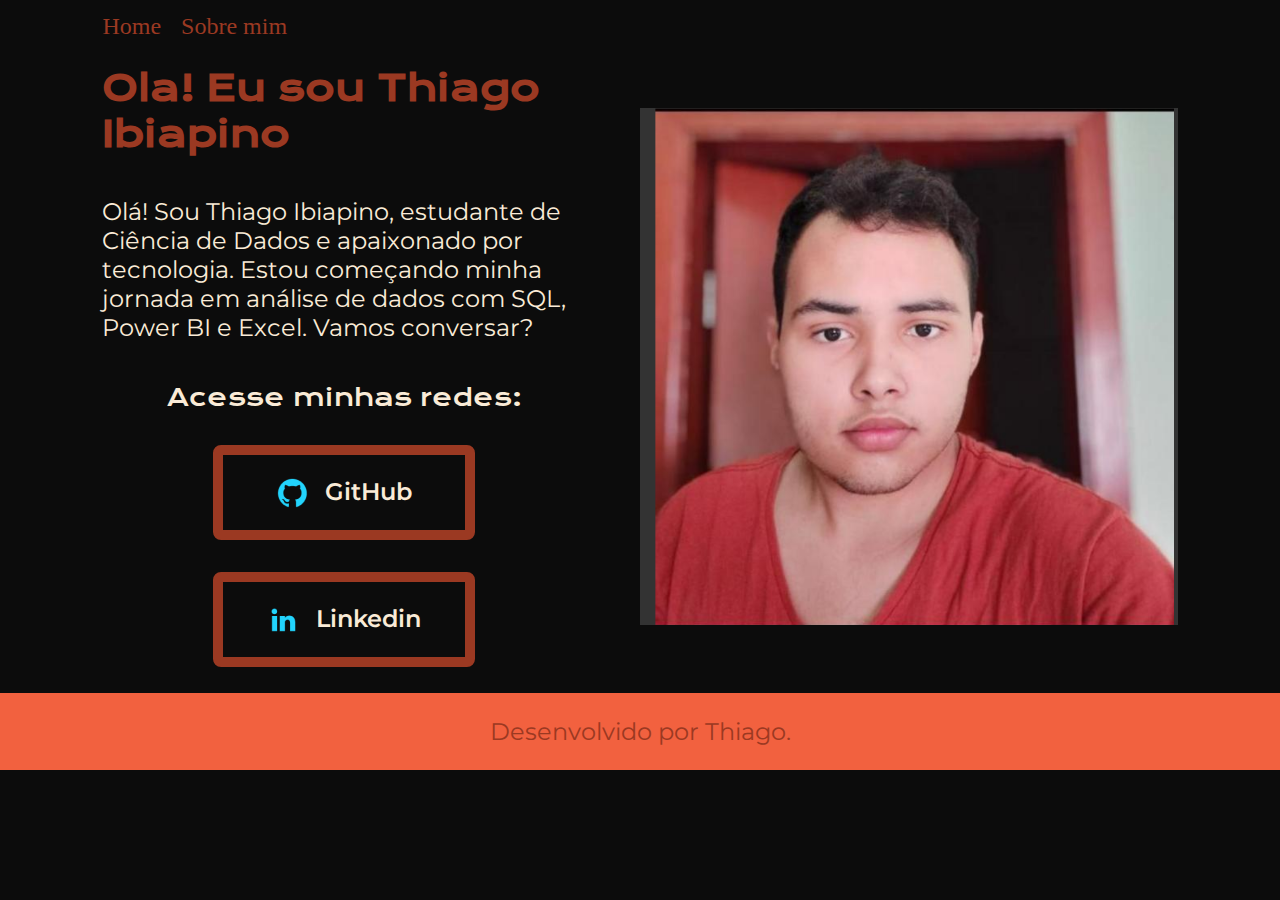
==== index.html @ a7161f4b "Novo Portifolio" ====
<!DOCTYPE html>
<html lang="pt-br">

<head>
    <meta charset="UTF-8">
    <meta http-equiv="X-UA-Compatible" content="IE=edge">
    <meta name="viewport" content="width=device-width, initial-scale=1.0">
    <title>Portifolio</title>
    <link rel="stylesheet" href="./style/style.css">
</head>

<body>
    <header class="cabecalho">
        <div class="cabecalho__menu">
            <a class="cabecalho__menu_link" href="index.html">Home</a>
            <a class="cabecalho__menu_link" href="about.html">Sobre mim</a>
            <!--<a class="cabecalho__menu_link" href="curriculo html">Currículo</a> -->
        </div>
    </header>
    <main class="apresentacao">
        <section class="apresentacao__conteudo">
            <h1 class="apresentacao__conteudo__titulo"><strong class="titulo__destaque">Ola! Eu sou Thiago Ibiapino</strong></h1>
            <p class="apresentacao__conteudo__texto">Olá! Sou Thiago Ibiapino, estudante de Ciência de Dados e apaixonado por tecnologia. Estou começando minha jornada em análise de dados com SQL, Power BI e Excel. Vamos conversar?</p>
            <div class="apresentacao__links">
                <h2 class="apresentacao__links__subtitulo">Acesse minhas redes:</h2>
                <a class="apresentacao__links__navegacao" href="https://github.com/Thiagoibi">
                    <img src="Assets-aula2-curso3-html-e-css-main/Assets-aula2-curso3-html-e-css-main/assets/github.png" alt="imagem GitHub">
                    GitHub
                <a class="apresentacao__links__navegacao" href="https://www.linkedin.com/in/thiago-da-silva-ibiapino-5401171a9/">
                    <img src="Assets-aula2-curso3-html-e-css-main/Assets-aula2-curso3-html-e-css-main/assets/linkedin.png" alt="Imagem Linkedin">
                    Linkedin
                </a>
            </div>
        </section>
        <img class="apresentacao__imagem" src="Assets-aula2-curso3-html-e-css-main/Assets-aula2-curso3-html-e-css-main/Captura de tela 2025-01-12 112356.png" alt="Foto de Thiago">
    </main>
    <footer class="rodape">
        <p>Desenvolvido por Thiago.</p>
    </footer>
</body>

</html>
---- style/style.css ----
@import url('https://fonts.googleapis.com/css2?family=Krona+One&family=Montserrat:wght@400;600&display=swap');

:root{
    --cor-primaria: #0C0C0C;
    --cor-secundaria: antiquewhite;
    --cor-terciaria: #9B3922;
    --cor-quartanaria: #F2613F;
    --cor-houver: #272727;
}


*{
    margin: 0;
    padding: 0;
}


body{

    box-sizing: border-box;
    background-color: var(--cor-primaria);
    color: var(--cor-secundaria);
}

.cabecalho {
    padding: 1% 0 0 8%;
}

.cabecalho__menu{
    display: flex;
    gap: 20px;
}

.cabecalho__menu_link{
    font-size: 1.5rem;
    color: var(--cor-terciaria);
    text-decoration: none;
}

.titulo__destaque{
    color: var(--cor-terciaria);
}

.apresentacao{
    padding:  2% 8%;
    display: flex;
    align-items: center;
    justify-content: space-between;
    gap: 5%;
}
.apresentacao__conteudo{
    width: 50%;
    display: flex;
    flex-direction: column;
    gap: 40px;
}

.apresentacao__conteudo__titulo{
    font-size: 2.25rem;
    font-family: 'Krona One', sans-serif;
}

.apresentacao__conteudo__texto{
    font-size: 1.5rem;
    font-family: 'Montserrat', sans-serif;
}

.apresentacao__links{
    display: flex;
    flex-direction: column;
    justify-content: space-between;
    align-items: center;
    gap: 32px;
}

.apresentacao__links__subtitulo{
    font-family: "krona One", sans-serif;
    font-weight: 400;
    font-size: 1.5rem;
}



.apresentacao__links__navegacao{

    display: flex;
    justify-content: center;
    gap: 16px;
    border: 10px solid var(--cor-terciaria);
    text-align: center;
    border-radius: 8px;
    width: 50%;
    font-size: 1.5rem;
    font-weight: 600;
    padding: 21.5px 0;
    text-decoration: none;
    color: var(--cor-secundaria);
    font-family: 'Montserrat', sans-serif;
    
}

.apresentacao__links__navegacao:hover{
    background-color: var(--cor-houver);
}

.rodape{
    color: var(--cor-terciaria);
    background-color: var(--cor-quartanaria);
    padding: 24px;
    text-align: center;
    font-family:'Montserrat', sans-serif;
    font-size: 1.5rem;
    font-weight: 400;
}

.apresentacao__imagem{
    width: 50% ;
}

@media(max-width:1200px){
    .apresentacao{
        gap: 10%;
        
    }
}

@media(max-width: 1023px){
    .apresentacao{
        flex-direction: column-reverse;
        margin: 1%;
        padding: 5%;
    }
    .cabecalho{
        padding:5%;
    }
    .cabecalho__menu{
        justify-content: center;
    }
    .apresentacao__imagem{
        padding: 5%;
    }
    .apresentacao__conteudo{
        width: auto;
    }
}
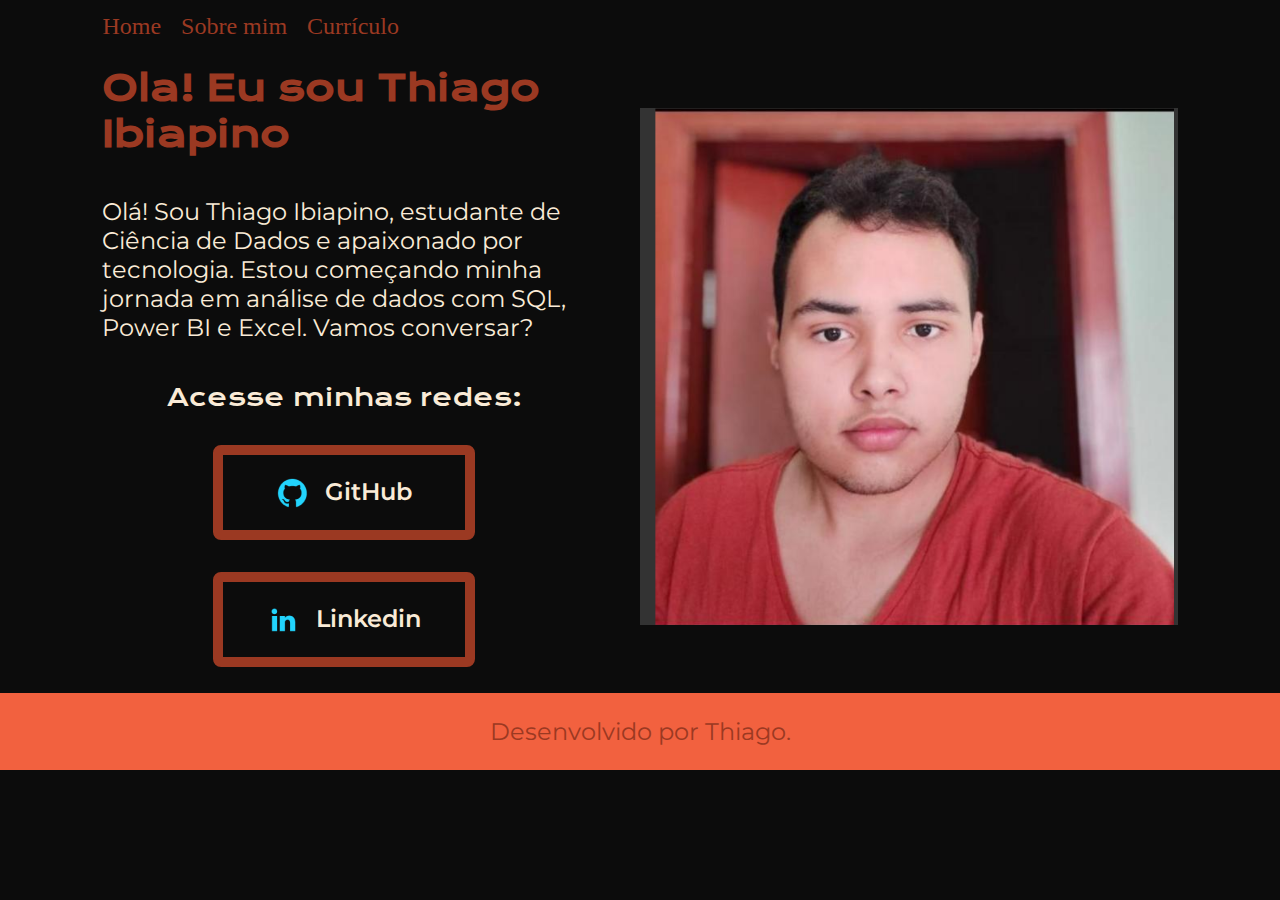
==== commit e62fb6b0: "Alterações nas imagens" ====
--- a/index.html
+++ b/index.html
@@ -14,7 +14,7 @@
         <div class="cabecalho__menu">
             <a class="cabecalho__menu_link" href="index.html">Home</a>
             <a class="cabecalho__menu_link" href="about.html">Sobre mim</a>
-            <!--<a class="cabecalho__menu_link" href="curriculo html">Currículo</a> -->
+            <a class="cabecalho__menu_link" href="curriculo html">Currículo</a>
         </div>
     </header>
     <main class="apresentacao">
@@ -24,15 +24,15 @@
             <div class="apresentacao__links">
                 <h2 class="apresentacao__links__subtitulo">Acesse minhas redes:</h2>
                 <a class="apresentacao__links__navegacao" href="https://github.com/Thiagoibi">
-                    <img src="Assets-aula2-curso3-html-e-css-main/Assets-aula2-curso3-html-e-css-main/assets/github.png" alt="imagem GitHub">
+                    <img src="imgt/github.png" alt="imagem GitHub">
                     GitHub
                 <a class="apresentacao__links__navegacao" href="https://www.linkedin.com/in/thiago-da-silva-ibiapino-5401171a9/">
-                    <img src="Assets-aula2-curso3-html-e-css-main/Assets-aula2-curso3-html-e-css-main/assets/linkedin.png" alt="Imagem Linkedin">
+                    <img src="imgt/linkedin.png" alt="Imagem Linkedin">
                     Linkedin
                 </a>
             </div>
         </section>
-        <img class="apresentacao__imagem" src="Assets-aula2-curso3-html-e-css-main/Assets-aula2-curso3-html-e-css-main/Captura de tela 2025-01-12 112356.png" alt="Foto de Thiago">
+        <img class="apresentacao__imagem" src="imgt/Captura de tela 2025-01-12 112356.png" alt="Foto de Thiago">
     </main>
     <footer class="rodape">
         <p>Desenvolvido por Thiago.</p>
